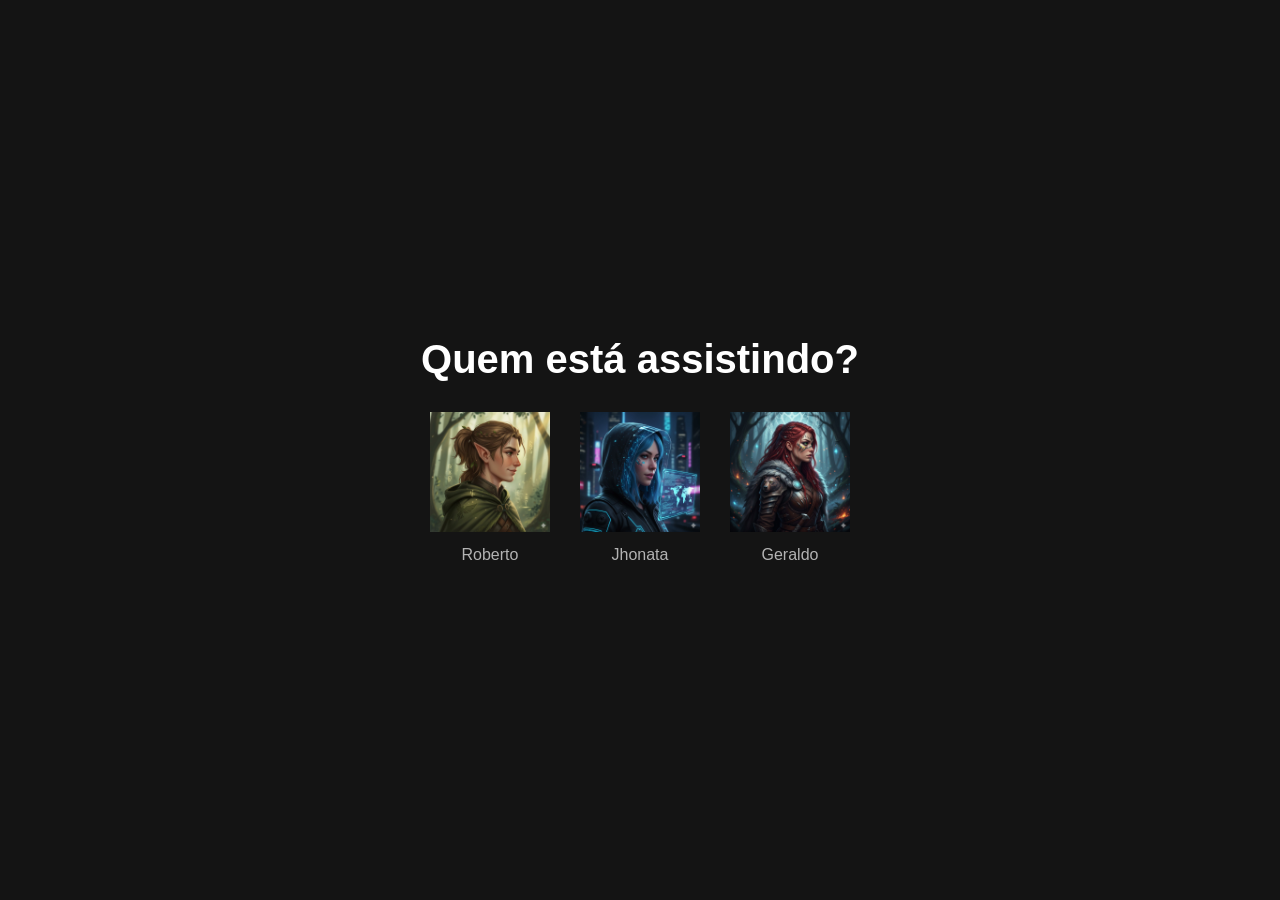
==== index.html @ cf819b21 "aulas 1 e 2 da imersão de front0-end da Alura" ====
<!DOCTYPE html>
<html lang="pt-br">
<head>
    <meta charset="UTF-8">
    <meta name="viewport" content="width=device-width, initial-scale=1.0">
    <link rel="stylesheet" href="style.css">
    <title>Netflix</title>
</head>
<body>
    
    <main>
    <section aria-labelledby="titulo-perfis">
        <h1 id="titulo-perfis">Quem está assistindo?</h1>

        <ul class="perfis">
            <li class="perfil">
                <img src="img/perfil-1.jpg" alt="Imagem de um jovem elfo de cabelos castanhos e capa verde sorrindo de perfil em uma floresta iluminada, cercado por runas flutuantes.">
                <p>Roberto</p>
            </li>

            <li class="perfil">
                <img src="img/perfil-2.jpg" alt="Imagem de uma jovem de cabelos azuis e capuz tecnológico observando uma interface holográfica flutuante em uma cidade futurista com luzes de neon.">
                <p>Jhonata</p>
            </li>

            <li class="perfil">
                <img src="img/perfil-3.jpg" alt="Imagem de uma guerreira de cabelos ruivos e tranças usando uma armadura de couro com pele de urso no ombro, em uma floresta sombria sob um halo místico.">
                <p>Geraldo</p>
            </li>
        </ul>
    </section>
</main>

</body>
</html>
---- style.css ----
/* Reset básico */
* {
    margin: 0;
    padding: 0;
    box-sizing: border-box;
}

/* Fundo da página */
body {
    background-color: #141414;
    color: #fff;
    font-family: Arial, Helvetica, sans-serif;
}

/* Centralizar tudo */
main {
    height: 100vh;
    display: flex;
    justify-content: center;
    align-items: center;
}

/* Seção */
section {
    text-align: center;
}

/* Título */
h1 {
    font-size: 2.5rem;
    margin-bottom: 30px;
}

/* Lista de perfis */
.perfis {
    list-style: none;
    display: flex;
    gap: 30px;
    justify-content: center;
}

/* Cada perfil */
.perfil {
    cursor: pointer;
    transition: transform 0.3s ease;
}

/* Imagem */
.perfil img {
    width: 120px;
    height: 120px;
    transition: 0.3s;
}

/* Nome */
.perfil p {
    margin-top: 10px;
    color: #b3b3b3;
    transition: 0.3s;
}

/* Hover estilo Netflix */
.perfil:hover {
    transform: scale(1.1);
}

.perfil:hover img {
    border: 2px solid #fff;
}

.perfil:hover p {
    color: #fff;
}
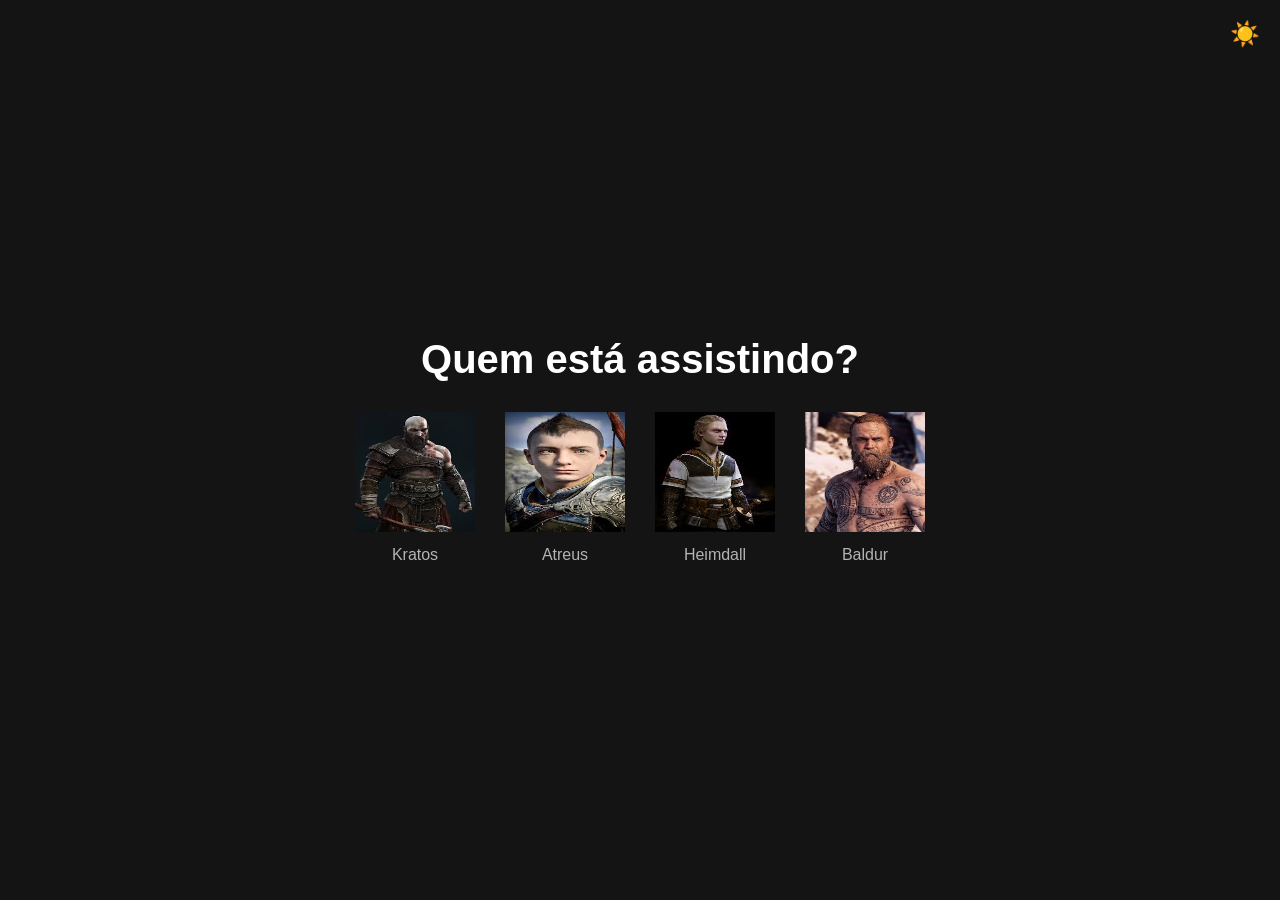
==== commit b15f0742: "aula 3 e 4" ====
--- a/index.html
+++ b/index.html
@@ -9,27 +9,43 @@
 <body>
     
     <main>
-    <section aria-labelledby="titulo-perfis">
-        <h1 id="titulo-perfis">Quem está assistindo?</h1>
+        <button id="tema-btn">☀️</button>
+        <section aria-labelledby="titulo-perfis">
+            <h1 id="titulo-perfis">Quem está assistindo?</h1>
 
-        <ul class="perfis">
-            <li class="perfil">
-                <img src="img/perfil-1.jpg" alt="Imagem de um jovem elfo de cabelos castanhos e capa verde sorrindo de perfil em uma floresta iluminada, cercado por runas flutuantes.">
-                <p>Roberto</p>
-            </li>
+            <ul class="perfis">
+                <li class="perfil">
+                    <a href="catalogo/catalogo.html">
+                        <img src="img/kratos.jpg" alt="Imagem de um jovem elfo de cabelos castanhos e capa verde sorrindo de perfil em uma floresta iluminada, cercado por runas flutuantes.">
+                        <p>Kratos</p>
+                    </a>
+                </li>
 
-            <li class="perfil">
-                <img src="img/perfil-2.jpg" alt="Imagem de uma jovem de cabelos azuis e capuz tecnológico observando uma interface holográfica flutuante em uma cidade futurista com luzes de neon.">
-                <p>Jhonata</p>
-            </li>
+                <li class="perfil">
+                    <a href="catalogo/catalogo.html">
+                        <img src="img/atreus.jpg" alt="Imagem de uma jovem de cabelos azuis e capuz tecnológico observando uma interface holográfica flutuante em uma cidade futurista com luzes de neon.">
+                        <p>Atreus</p>
+                    </a>
+                </li>
 
-            <li class="perfil">
-                <img src="img/perfil-3.jpg" alt="Imagem de uma guerreira de cabelos ruivos e tranças usando uma armadura de couro com pele de urso no ombro, em uma floresta sombria sob um halo místico.">
-                <p>Geraldo</p>
-            </li>
-        </ul>
-    </section>
-</main>
+                <li class="perfil">
+                    <a href="catalogo/catalogo.html">
+                        <img src="img/heimdall.jpg" alt="Imagem de uma guerreira de cabelos ruivos e tranças usando uma armadura de couro com pele de urso no ombro, em uma floresta sombria sob um halo místico.">
+                        <p>Heimdall</p>
+                    </a>
+                </li>
+
+                <li class="perfil">
+                    <a href="catalogo/catalogo.html">
+                        <img src="img/baldur.jpg" alt="Imagem de uma guerreira de cabelos ruivos e tranças usando uma armadura de couro com pele de urso no ombro, em uma floresta sombria sob um halo místico.">
+                        <p>Baldur</p>
+                    </a>
+                </li>
+            </ul>
+        </section>
+    </main>
 
 </body>
+
+    <script src="js/index.js"></script>
 </html>
--- a/style.css
+++ b/style.css
@@ -14,10 +14,38 @@
 
 /* Centralizar tudo */
 main {
-    height: 100vh;
+    min-height: 100vh;
     display: flex;
     justify-content: center;
     align-items: center;
+    padding: 20px;
+}
+
+/* Botão de tema */
+#tema-btn {
+    position: fixed;
+    top: 20px;
+    right: 20px;
+    font-size: 24px;
+    background: none;
+    border: none;
+    cursor: pointer;
+    z-index: 1000;
+}
+
+/* Tema claro */
+body.claro {
+    background-color: #ffffff;
+    color: #000;
+}
+
+/* Ajuste nomes no tema claro */
+body.claro .perfil p {
+    color: #333;
+}
+
+body.claro .perfil:hover p {
+    color: #000;
 }
 
 /* Seção */
@@ -44,7 +72,9 @@
     cursor: pointer;
     transition: transform 0.3s ease;
 }
-
+.perfil a {
+    text-decoration: none;
+}
 /* Imagem */
 .perfil img {
     width: 120px;
@@ -70,4 +100,48 @@
 
 .perfil:hover p {
     color: #fff;
+}
+
+
+/* Tablets */
+@media (max-width: 768px) {
+    h1 {
+        font-size: 2rem;
+    }
+
+    .perfis {
+        gap: 20px;
+    }
+
+    .perfil img {
+        width: 100px;
+        height: 100px;
+    }
+}
+
+/* Celulares */
+@media (max-width: 480px) {
+    main {
+        padding: 10px;
+        height: auto; /* evita cortar conteúdo */
+    }
+
+    h1 {
+        font-size: 2rem;
+        margin-bottom: 20px;
+    }
+
+    .perfis {
+        flex-wrap: wrap; /* QUEBRA linha */
+        gap: 50px;
+    }
+
+    .perfil img {
+        width: 120px;
+        height: 120px;
+    }
+
+    .perfil p {
+        font-size: 1.4rem;
+    }
 }
